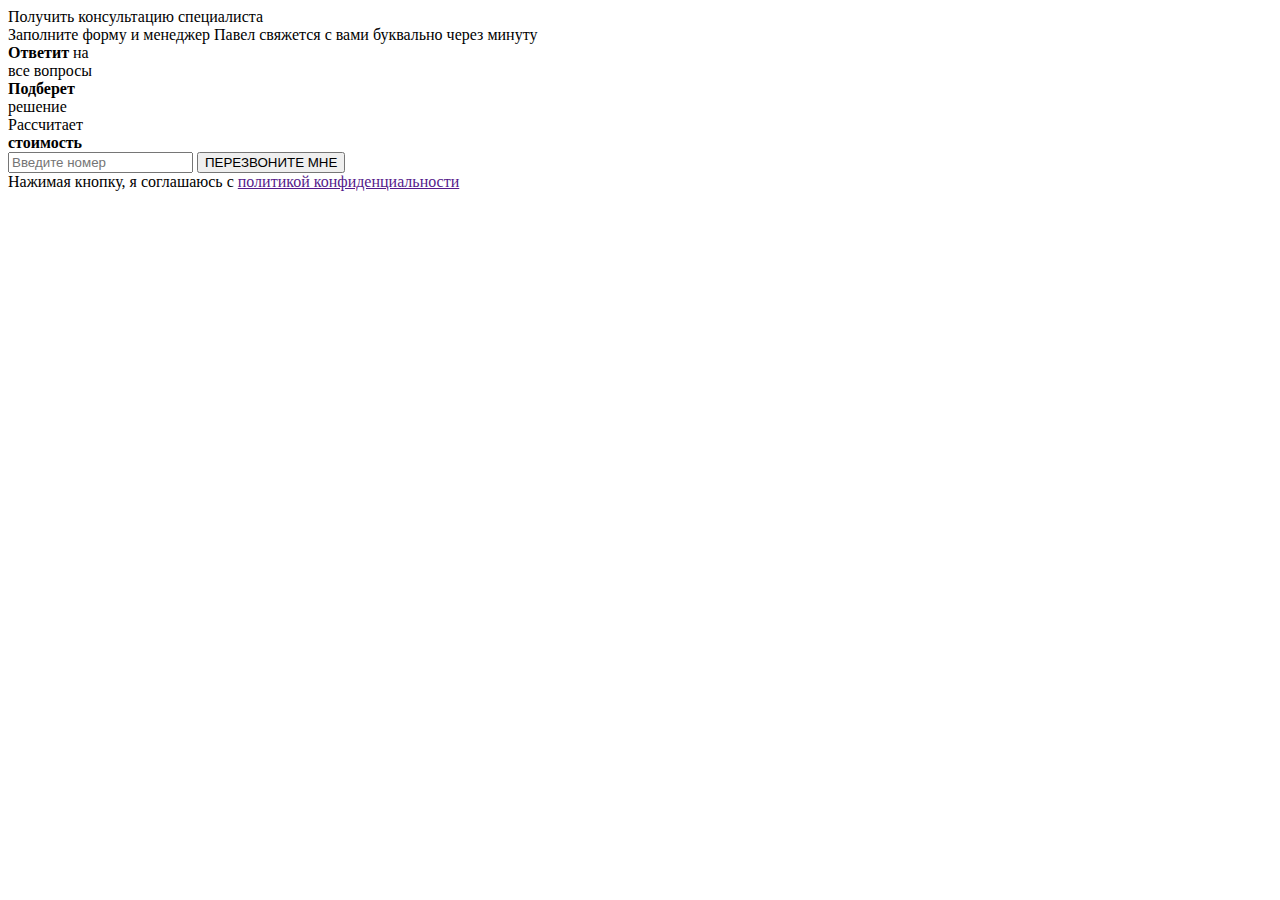
==== index.html @ 34a43d01 "17 января 2024" ====
<!DOCTYPE html>
<html lang="en">
  <head>
    <meta charset="UTF-8" />
    <meta name="viewport" content="width=device-width, initial-scale=1.0" />
    <title>Синтел</title>
  </head>
  <body>
    <!-- Форма получить консультацию -->
    <form action="" class="get-consultation-form">
      <div class="get-consultation-form__header">
        <div class="get-consultation-form__header-text">
          Получить консультацию специалиста
        </div>
        <div class="get-consultation-form__header-img"></div>
      </div>
      <div class="get-consultation-form__description">
        Заполните форму и менеджер Павел свяжется с вами буквально через минуту
      </div>
      <div class="get-consultation-form__will-do">
        <div class="will-do-point">
          <div class="will-do-point__img"></div>
          <div class="will-do-point__text">
            <strong>Ответит</strong> на <br />все вопросы
          </div>
        </div>
        <div class="will-do-point">
          <div class="will-do-point__img"></div>
          <div class="will-do-point__text">
            <strong>Подберет</strong> <br />
            решение
          </div>
        </div>
        <div class="will-do-point">
          <div class="will-do-point__img"></div>
          <div class="will-do-point__text">
            Рассчитает <br />
            <strong>стоимость</strong>
          </div>
        </div>
      </div>
      <input
        class="input-tel get-consultation-form__input-tel"
        type="tel"
        pattern="\+7\-[0-9]{3}\-[0-9]{3}\-[0-9]{2}\-[0-9]{2}"
        placeholder="Введите номер"
        required
      />
      <button class="blue-button get-consultation-form__blue-button">
        <div class="blue-button__ico"></div>
        <div class="blue-button__text">ПЕРЕЗВОНИТЕ МНЕ</div>
      </button>

      <div class="get-consultation-form__footer">
        Нажимая кнопку, я соглашаюсь с
        <a href="">политикой конфиденциальности</a>
      </div>
    </form>
  </body>
</html>
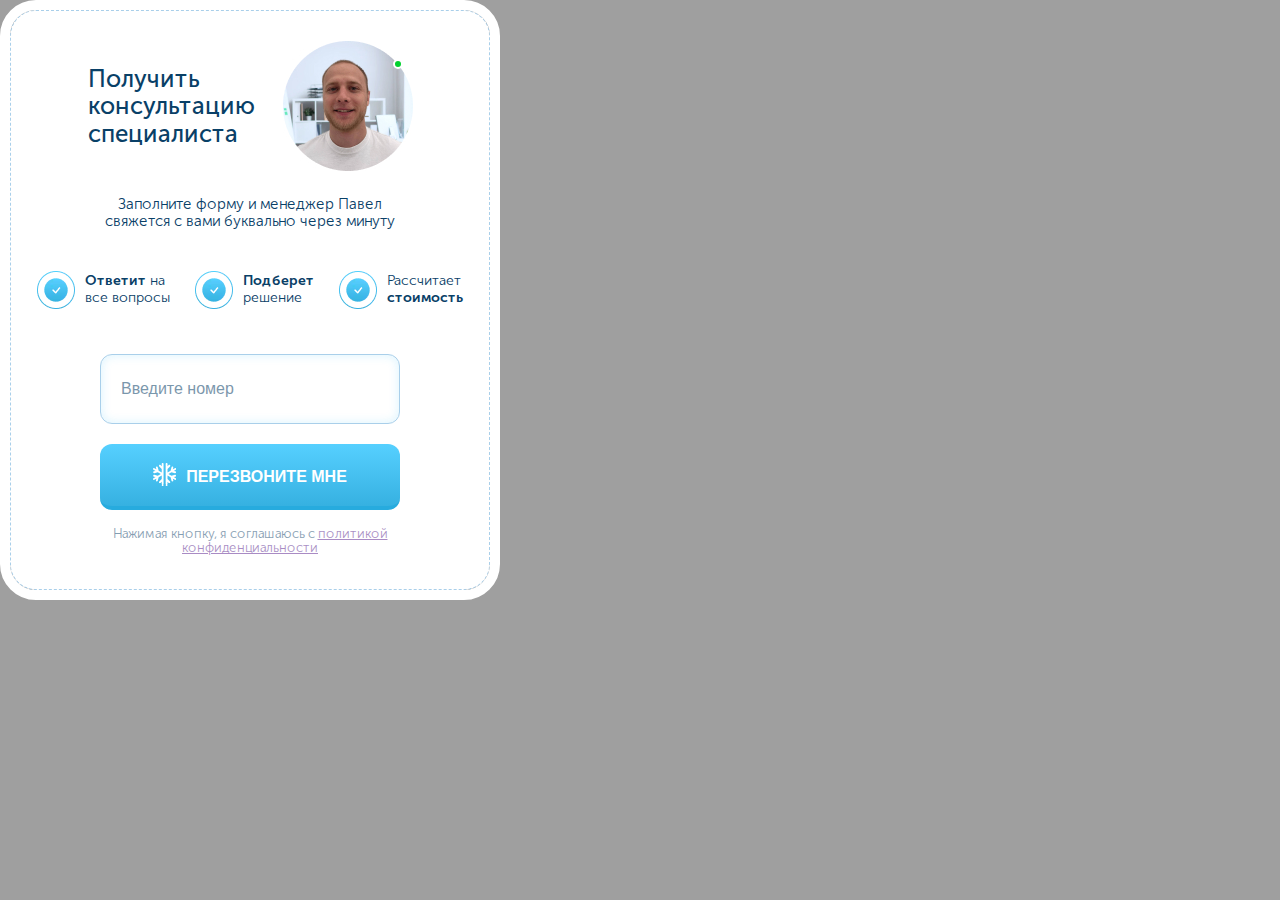
==== commit f3b02f70: "17 января 2024" ====
--- a/index.html
+++ b/index.html
@@ -4,6 +4,8 @@
     <meta charset="UTF-8" />
     <meta name="viewport" content="width=device-width, initial-scale=1.0" />
     <title>Синтел</title>
+    <link rel="stylesheet" href="css/norm.css" />
+    <link rel="stylesheet" href="css/style-min.css" />
   </head>
   <body>
     <!-- Форма получить консультацию -->
--- a/css/norm.css
+++ b/css/norm.css
@@ -0,0 +1,276 @@
+/* Document
+ * ========================================================================== */
+
+/**
+ * 1. Correct the line height in all browsers.
+ * 2. Prevent adjustments of font size after orientation changes in iOS.
+ */
+
+:where(html) {
+  line-height: 1.15; /* 1 */
+  -webkit-text-size-adjust: 100%; /* 2 */
+  text-size-adjust: 100%; /* 2 */
+}
+
+/* Sections
+   * ========================================================================== */
+
+/**
+   * Correct the font size and margin on `h1` elements within `section` and
+   * `article` contexts in Chrome, Edge, Firefox, and Safari.
+   */
+
+:where(h1) {
+  font-size: 2em;
+  margin-block-end: 0.67em;
+  margin-block-start: 0.67em;
+}
+
+/* Grouping content
+   * ========================================================================== */
+
+/**
+   * Remove the margin on nested lists in Chrome, Edge, and Safari.
+   */
+
+:where(dl, ol, ul) :where(dl, ol, ul) {
+  margin-block-end: 0;
+  margin-block-start: 0;
+}
+
+/**
+   * 1. Add the correct box sizing in Firefox.
+   * 2. Correct the inheritance of border color in Firefox.
+   */
+
+:where(hr) {
+  box-sizing: content-box; /* 1 */
+  color: inherit; /* 2 */
+  height: 0; /* 1 */
+}
+
+/* Text-level semantics
+   * ========================================================================== */
+
+/**
+   * Add the correct text decoration in Safari.
+   */
+
+:where(abbr[title]) {
+  text-decoration: underline;
+  text-decoration: underline dotted;
+}
+
+/**
+   * Add the correct font weight in Chrome, Edge, and Safari.
+   */
+
+:where(b, strong) {
+  font-weight: bolder;
+}
+
+/**
+   * 1. Correct the inheritance and scaling of font size in all browsers.
+   * 2. Correct the odd `em` font sizing in all browsers.
+   */
+
+:where(code, kbd, pre, samp) {
+  font-family: monospace, monospace; /* 1 */
+  font-size: 1em; /* 2 */
+}
+
+/**
+   * Add the correct font size in all browsers.
+   */
+
+:where(small) {
+  font-size: 80%;
+}
+
+/* Tabular data
+   * ========================================================================== */
+
+/**
+   * 1. Correct table border color in Chrome, Edge, and Safari.
+   * 2. Remove text indentation from table contents in Chrome, Edge, and Safari.
+   */
+
+:where(table) {
+  border-color: currentColor; /* 1 */
+  text-indent: 0; /* 2 */
+}
+
+/* Forms
+   * ========================================================================== */
+
+/**
+   * Remove the margin on controls in Safari.
+   */
+
+:where(button, input, select) {
+  margin: 0;
+}
+
+/**
+   * Remove the inheritance of text transform in Firefox.
+   */
+
+:where(button) {
+  text-transform: none;
+}
+
+/**
+   * Correct the inability to style buttons in iOS and Safari.
+   */
+
+:where(
+    button,
+    input:is([type="button" i], [type="reset" i], [type="submit" i])
+  ) {
+  -webkit-appearance: button;
+}
+
+/**
+   * Add the correct vertical alignment in Chrome, Edge, and Firefox.
+   */
+
+:where(progress) {
+  vertical-align: baseline;
+}
+
+/**
+   * Remove the inheritance of text transform in Firefox.
+   */
+
+:where(select) {
+  text-transform: none;
+}
+
+/**
+   * Remove the margin in Firefox and Safari.
+   */
+
+:where(textarea) {
+  margin: 0;
+}
+
+/**
+   * 1. Correct the odd appearance in Chrome, Edge, and Safari.
+   * 2. Correct the outline style in Safari.
+   */
+
+:where(input[type="search" i]) {
+  -webkit-appearance: textfield; /* 1 */
+  outline-offset: -2px; /* 2 */
+}
+
+/**
+   * Correct the cursor style of increment and decrement buttons in Safari.
+   */
+
+::-webkit-inner-spin-button,
+::-webkit-outer-spin-button {
+  height: auto;
+}
+
+/**
+   * Correct the text style of placeholders in Chrome, Edge, and Safari.
+   */
+
+::-webkit-input-placeholder {
+  color: inherit;
+  opacity: 0.54;
+}
+
+/**
+   * Remove the inner padding in Chrome, Edge, and Safari on macOS.
+   */
+
+::-webkit-search-decoration {
+  -webkit-appearance: none;
+}
+
+/**
+   * 1. Correct the inability to style upload buttons in iOS and Safari.
+   * 2. Change font properties to `inherit` in Safari.
+   */
+
+::-webkit-file-upload-button {
+  -webkit-appearance: button; /* 1 */
+  font: inherit; /* 2 */
+}
+
+/**
+   * Remove the inner border and padding of focus outlines in Firefox.
+   */
+
+:where(
+    button,
+    input:is(
+        [type="button" i],
+        [type="color" i],
+        [type="reset" i],
+        [type="submit" i]
+      )
+  )::-moz-focus-inner {
+  border-style: none;
+  padding: 0;
+}
+
+/**
+   * Restore the focus outline styles unset by the previous rule in Firefox.
+   */
+
+:where(
+    button,
+    input:is(
+        [type="button" i],
+        [type="color" i],
+        [type="reset" i],
+        [type="submit" i]
+      )
+  )::-moz-focusring {
+  outline: 1px dotted ButtonText;
+}
+
+/**
+   * Remove the additional :invalid styles in Firefox.
+   */
+
+:where(:-moz-ui-invalid) {
+  box-shadow: none;
+}
+
+/* Interactive
+   * ========================================================================== */
+
+/*
+   * Add the correct styles in Safari.
+   */
+
+:where(dialog) {
+  background-color: white;
+  border: solid;
+  color: black;
+  height: -moz-fit-content;
+  height: fit-content;
+  left: 0;
+  margin: auto;
+  padding: 1em;
+  position: absolute;
+  right: 0;
+  width: -moz-fit-content;
+  width: fit-content;
+}
+
+:where(dialog:not([open])) {
+  display: none;
+}
+
+/*
+   * Add the correct display in all browsers.
+   */
+
+:where(summary) {
+  display: list-item;
+}
--- a/css/style-min.css
+++ b/css/style-min.css
@@ -0,0 +1 @@
+@font-face{font-family:"Museo Sans Cyrl";font-style:normal;font-weight:300;src:url("/fonts/woff2/MuseoSansCyrl300.woff2") format("woff2"),url("/fonts/woff/MuseoSansCyrl300.woff") format("woff"),url "/fonts/ttf/MuseoSansCyrl300.ttf" format("ttf"),url "/fonts/eot/MuseoSansCyrl300.eot" format("eot");font-display:swap}@font-face{font-family:"Museo Sans Cyrl";font-style:normal;font-weight:500;src:local("MuseoSansCyrl500"),url("../fonts/woff2/MuseoSansCyrl500.woff2") format("woff2"),url("../fonts/woff/MuseoSansCyrl500.woff") format("woff"),url("../fonts/ttf/MuseoSansCyrl500.ttf") format("ttf"),url("../fonts/eot/MuseoSansCyrl500.eot") format("eot");font-display:swap}@font-face{font-family:"Museo Sans Cyrl";font-style:normal;font-weight:700;src:local("MuseoSansCyrl700"),url("../fonts/woff2/MuseoSansCyrl700.woff2") format("woff2"),url("../fonts/woff/MuseoSansCyrl700.woff") format("woff"),url("../fonts/ttf/MuseoSansCyrl700.ttf") format("ttf"),url("../fonts/eot/MuseoSansCyrl700.eot") format("eot");font-display:swap}@font-face{font-family:"Museo Sans Cyrl";font-style:normal;font-weight:900;src:local("MuseoSansCyrl900"),url("../fonts/woff2/MuseoSansCyrl900.woff2") format("woff2"),url("../fonts/woff/MuseoSansCyrl900.woff") format("woff"),url("../fonts/ttf/MuseoSansCyrl900.ttf") format("ttf"),url("../fonts/eot/MuseoSansCyrl900.eot") format("eot");font-display:swap}html{box-sizing:border-box}*,::after,::before{box-sizing:inherit}body{margin:0;font-family:"Museo Sans Cyrl",sans-serif;font-size:42px;background-color:rgba(73,73,73,.527)}a{text-decoration:none}img{max-width:100%}button{padding:0}.blue-button{background:linear-gradient(#56d0ff 0%, #36b1e1 100%);border:none;border-radius:12px;border-bottom:4px solid #27abde;min-width:220px;display:flex;justify-content:center;align-items:center;cursor:pointer}.blue-button__text{color:#fff;font-size:16px;font-weight:600;margin:24px 0 20px}.blue-button__ico{width:23px;height:23px;margin-right:10px;background-image:url(../img/snowflake.svg)}.input-tel{border-radius:12px;border:1px solid #a9cfea;background:#fff;box-shadow:0px 0px 10px 1px rgba(41,190,249,.15) inset;height:70px;width:300px;padding-left:20px;color:#094067;font-size:16px;font-weight:300}.will-do-point{display:flex;height:38px;background-color:#fff;align-items:center}.will-do-point__img{height:38px;width:38px;background-image:url(../img/pin.webp);margin-right:10px}.will-do-point__text{color:#094067;font-size:14px;font-weight:300}.will-do-point__text strong{font-weight:600}.get-consultation-form{display:flex;flex-direction:column;align-items:center;max-width:480px;min-width:350px;min-height:580px;margin:10px;border-radius:26px;border:1px dashed #a9cfea;outline:10px #fff solid;background-color:#fff}.get-consultation-form__header{display:flex;justify-content:center;padding-top:30px}.get-consultation-form__header-text{color:#094067;font-size:24px;font-weight:400;max-width:175px;margin-right:20px;align-self:center}.get-consultation-form__header-img{width:130px;height:130px;background-image:url(../img/pasha.webp)}.get-consultation-form__header-img::after{position:relative;display:inline-block;top:-10px;left:110px;content:"";width:10px;height:10px;background:#00d02e;border-radius:100%;border:2px #fff solid}.get-consultation-form__description{width:320px;color:#094067;text-align:center;font-size:15px;font-weight:300;padding-top:25px;margin-bottom:40px}.get-consultation-form__will-do{display:flex;flex-wrap:wrap;justify-content:center;gap:25px;margin-bottom:45px}.get-consultation-form__input-tel{margin-bottom:20px}.get-consultation-form__blue-button{width:300px}.get-consultation-form__footer{padding-top:17px;max-width:360px;opacity:.5;color:#094067;font-size:13px;font-weight:300;text-align:center;margin-bottom:20px}.get-consultation-form__footer a{text-decoration-line:underline}